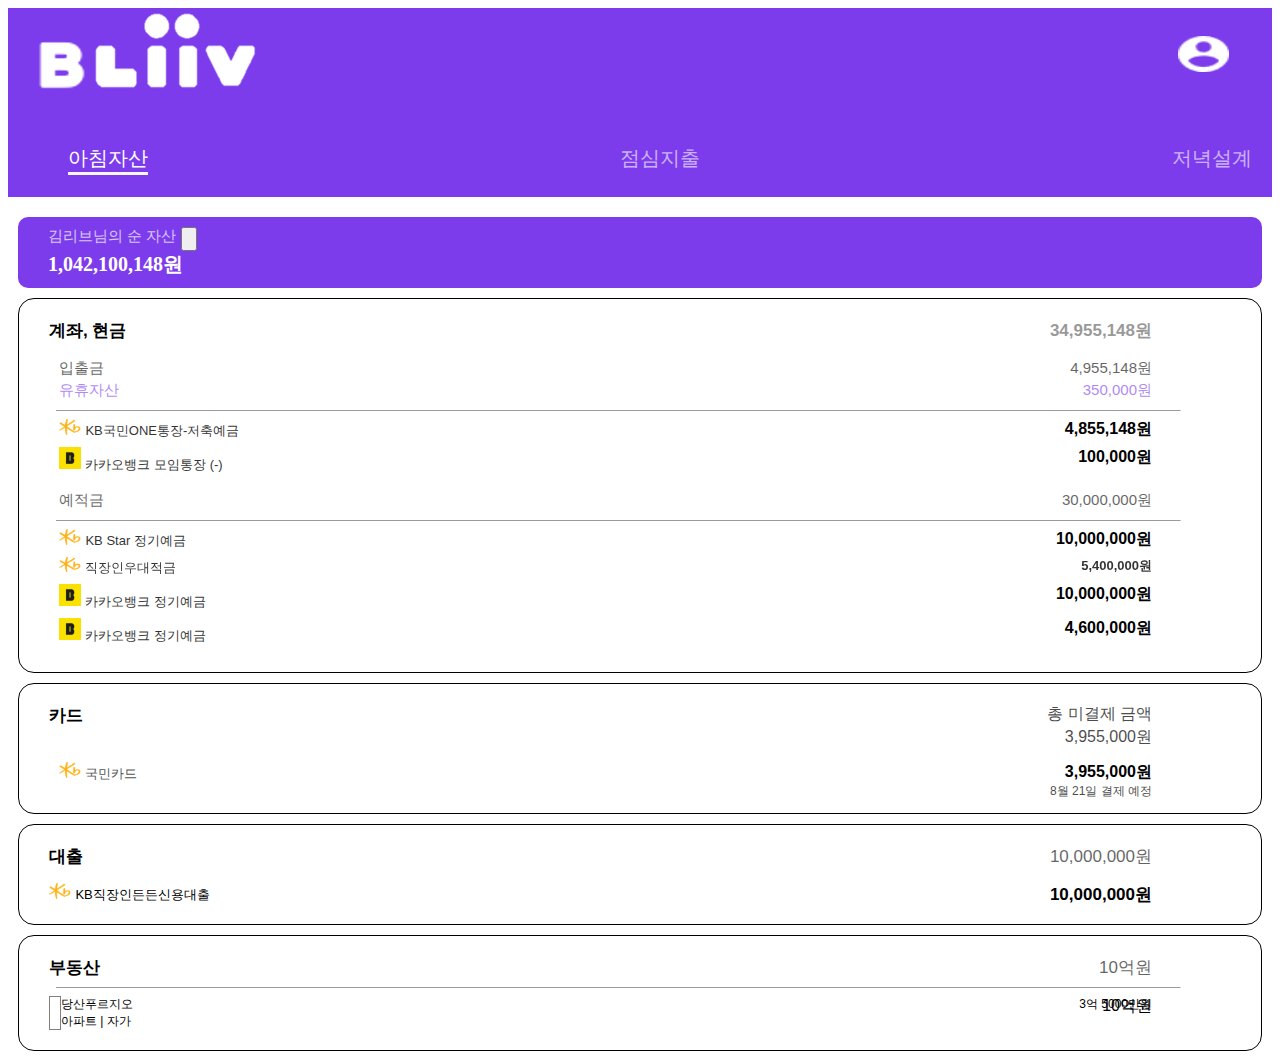
==== breakfast.html @ d86c900d "before mobile  adapt" ====
<!DOCTYPE html>
<html lang="kor">
  <head>
    <meta charset="UTF-8" />
    <meta name="viewport" content="width=device-width, initial-scale=1.0" />
    <link
      rel="stylesheet"
      href="https://use.fontawesome.com/releases/v5.14.0/css/all.css"
      integrity="sha384-HzLeBuhoNPvSl5KYnjx0BT+WB0QEEqLprO+NBkkk5gbc67FTaL7XIGa2w1L0Xbgc"
      crossorigin="anonymous"
    />
    <link rel="stylesheet" href="css/styles.css" />
    <link rel="stylesheet" href="css/breakfast.css" />
    <title>breakfast</title>
  </head>

  <body>
    <div class="statusplusnav">
      <div class="status-bar">
        <div class="status-bar__column">
          <a href="index.html">
            <img src="images/Believe_B.png" class="home__body-imgB" />
            <img src="images/Believe_Liiv.png" class="home__body-imgLiiv" />
          </a>
        </div>
        <div class="status-bar__column">
          <img src="images/people.png" class="home__body-people" />
        </div>
      </div>

      <div class="nav">
        <ul class="nav__list">
          <li class="nav__list-item1">
            <a href="breakfast.html" class="nav__list-link breakfastlink">
              아침자산</a
            >
          </li>
          <li class="nav__list-item2">
            <a href="lunch.html" class="nav__list-link lunchlink">점심지출</a>
          </li>
          <li class="nav__list-item3">
            <a href="dinner.html" class="nav__list-link dinnerlink">저녁설계</a>
          </li>
        </ul>
      </div>
    </div>

    <main class="breakfast">
      <div class="breakfast__body-content">
        <div class="breakfast__body-content-up">
          <div class="breakfast__body-content-text">김리브님의 순 자산</div>
          <button
            type="button"
            id="breakfast_button"
            onclick="breakfast_button_click()"
          >
            <script src="breakfast.js"></script>
            <i class="fas fa-sort-down"></i>
          </button>
        </div>
        <div class="breakfast__body-content-down">
          <div class="breakfast__body-content-money">
            <strong>1,042,100,148원</strong>
          </div>
        </div>
      </div>
    </main>

    <div class="contents">

      <div class="deposit">
        <div class="deposit-totalMoney">
          
          <div class="deposit-totalMoney1">
            <span class="deposit-korean1 d-k">계좌, 현금</span>
            <span class="deposit-money1 d-m">34,955,148원</span>
          </div>
          
          <div class="deposit-totalMoney2">
            <span class="deposit-korean2 d-k">입출금</span>
            <span class="deposit-money2 d-m">4,955,148원</span>
          </div>
          
          <div class="deposit-totalMoney3">
            <span class="deposit-korean3 d-k">유휴자산</span>
            <i class="fas fa-question-circle"></i>
            <span class="deposit-money3 d-m">350,000원</span>
          </div>

          <hr class="line_one">

          <div class="deposit-totalMoney4">
            <img src= "./images/kb.png" class= "totalMoney_kb">
            <span class="deposit-korean4 d-k d-kk">KB국민ONE통장-저축예금</span>
            <span class="deposit-money4 d-m">4,855,148원</span>
          </div>

          <div class="deposit-totalMoney5">
            <img src= "./images/kakaobank.png" class= "totalMoney_kakao">
            <span class="deposit-korean5 d-k d-kk">카카오뱅크 모임통장 (-)</span>
            <span class="deposit-money5 d-m">100,000원</span>
          </div>

          <div class="deposit-totalMoney6">
            <span class="deposit-korean6 d-k">예적금</span>
            <span class="deposit-money6 d-m">30,000,000원</span>
          </div>

          <hr class="line_one">

          <div class="deposit-totalMoney7">
            <img src= "./images/kb.png" class= "totalMoney_kb">
            <span class="deposit-korean7 d-k d-kk">KB Star 정기예금</span>
            <span class="deposit-money7 d-m">10,000,000원</span>
          </div>

          <div class="deposit-totalMoney8">
            <img src= "./images/kb.png" class= "totalMoney_kb">
            <span class="deposit-korean8 d-k d-kk">직장인우대적금<span>
            <span class="deposit-money8 d-m">5,400,000원</span>
          </div>

          <div class="deposit-totalMoney9">
            <img src= "./images/kakaobank.png" class= "totalMoney_kakao">
            <span class="deposit-korean9 d-k d-kk">카카오뱅크 정기예금</span>
            <span class="deposit-money9 d-m">10,000,000원</span>
          </div>

          <div class="deposit-totalMoney10">
            <img src= "./images/kakaobank.png" class= "totalMoney_kakao">
            <span class="deposit-korean10 d-k d-kk">카카오뱅크 정기예금</span>
            <span class="deposit-money10 d-m">4,600,000원</span>
          </div>
        </div>
      </div>

      <div class="card">
        <div class= "card-totalMoney">          
          <div class="card-totalMoney1">
            <div class= "card-totalName">
              <span class= "card-korean">카드</span>
              <span class= "card-totalKorean">총 미결제 금액</span>    
            </div>           
          </div>
          <div>
             <span class= "card-totalNumber">3,955,000원</span>
          </div>
        </div>
        
        <div class= "card-kb">
          <div class="card-totalMoney2">
            <div class= "card-kbcard">
              <img src= "./images/kb.png" class= "totalMoney_kb">
              <span class= "card-korean2">국민카드</span>
              <span class= "card-totalNumber2">3,955,000원</span>    
            </div>           
          </div>
          <div>
             <span class= "card-kbPurchase">8월 21일 결제 예정</span>             
          </div>
        </div>       
      </div>


      <div class="loan">
        <div class="loan-total">
          <span class="loanTotalKorean">          
          대출</span>
          <span class="loanTotalMoney">
            10,000,000원
          </span>
        </div>
        <div class=loan-item">
          <img src= "./images/kb.png" class= "totalMoney_kb">
          <span class="loanItemKorean">
            KB직장인든든신용대출
          </span>
          <span class="loanItemMoney">
            10,000,000원
          </span>
        </div>  
      </div>


      <div class="asset">
        <div class="asset-total">
          <span class="assetTotalKorean">          
          부동산</span>
          <span class="assetTotalMoney">
            10억원
          </span>
          <hr class="line_one">
        </div>
        <div class= "asset-detail">

          <div class="asset-image">
            <i class="far fa-building"></i>
          </div>
          <div class="asset-name">
           <span class="buildingName">당산푸르지오</span>
           <span class="buildingType">아파트 | 자가</span>
          </div>
          <div class= "asset-money">
            <span class="buildingPrice">10억원</span>            
            <span class="buildingUpDown">3억 5000만원</span>
          </div>

        </div>
      </div>
      <div class="car"></div>
    </div>
  </body>
</html>
---- css/styles.css ----
@import url("https://fonts.googleapis.com/css2?family=Open+Sans:wght@400;700&display=swap");
@import url("https://fonts.googleapis.com/css2?family=Gothic+A1:wght@300&display=swap");

@import "nav.css";
@import "nav-bar.css";

.bodymain {
  background-color: #7d3cec;
  display: inline-block;
  position: absolute;
  top: 30%;
  left: 45%;
}

.home__body {
  left: 30%;
  margin-bottom: 20px;
}

.home__body2 {
}

.home__body2 .home__body-text1 {
  margin-bottom: 10px;
}

.home__body2 .home__body-text1,
.home__body2 .home__body-text2 {
  color: inherit;
  text-decoration: none;
  font-size: 15px;
  color: rgb(255, 255, 255);
  padding-left: 30px;
  font-family: "Franklin Gothic Medium", "Arial Narrow", Arial, sans-serif;
}

.home__body .home__body-imgB {
  position: relative;
}

.home__body .home__body-imgLiiv {
  position: absolute;
  top: -20px;
  left: 82px;
}

.home__tail {
  position: fixed;
  bottom: 10%;
  left: 50%;
  display: flex;
}

.home__tail .home__tail-text {
  position: relative;
}

.home__tail .home__tail-image {
  position: absolute;
  left: 95px;
  font-size: 20px;
}

.home__tail .home__tail-text {
  color: rgb(255, 255, 255);
}

strong {
  font-weight: bold;
}
---- css/breakfast.css ----
.nav .nav__list-item2,
.nav .nav__list-item3 {
  opacity: 0.6;
}

.nav .nav__list-item1 {
  border-bottom: 3px solid #f7f7f7;
}

.breakfast {
  padding: 0px 10px;
}

.breakfast__body-content {
  margin-top: 20px;
  border-radius: 10px;
  padding: 10px 30px;
  background-color: #7d3cec;
  color: white;
}

.breakfast__body-content .breakfast__body-content-up {
  display: flex;
}

.breakfast__body-content .breakfast__body-content-text {
  font-family: "Franklin Gothic Medium", "Arial Narrow", Arial, sans-serif;
  font-size: 15px;
  opacity: 0.7;
  margin-right: 5px;
  margin-bottom: 5px;
}

.breakfast__body-content .breakfast__body-content-money {
  font-size: 20px;
}

.breakfast__body-content-up i {
  font-size: 15px;
  opacity: 0.7;
}

.breakfast .breakfast__body-content {
  margin-bottom: 10px;
}

.nav__list .nav__list-link {
  color: white;
  text-decoration: none;
}

.sort-down-button {
  background-color: #7d3cec;
  color: white;
}

/* 계좌, 현금 */

.deposit {
  font-family: "Franklin Gothic Medium", "Arial Narrow", Arial, sans-serif;
  padding: 20px 30px;
  margin: 10px;
  border-radius: 1em;
  border: 1px solid black;
}

.deposit-totalMoney .d-m {
  position: absolute;
  right: 10%;
}

.deposit-totalMoney1 {
  font-size: 17px;
  margin-bottom: 17px;
}

.deposit-totalMoney .deposit-korean1,
.deposit-money4,
.deposit-money5,
.deposit-money7,
.deposit-money8,
.deposit-money9,
.deposit-money10,
.card-totalNumber2 {
  font-weight: bold;
}

.deposit-totalMoney .deposit-money1 {
  opacity: 0.4;
  font-weight: bold;
}

.deposit-totalMoney2,
.deposit-totalMoney3,
.deposit-totalMoney4,
.deposit-totalMoney5,
.deposit-totalMoney6,
.deposit-totalMoney7,
.deposit-totalMoney8,
.deposit-totalMoney9,
.deposit-totalMoney10 {
  margin-left: 10px;
}

.deposit-totalMoney2,
.deposit-totalMoney3,
.deposit-totalMoney6 {
  font-size: 15px;
  opacity: 0.6;
}

.deposit-totalMoney3,
.deposit-totalMoney6 {
  margin-bottom: 10px;
}

.deposit-totalMoney2 {
  margin-bottom: 3px;
}

hr.line_one {
  width: 95%;
  border-bottom: 10px;
  text-align: center;
  margin-left: 7px;
}

.totalMoney_kb {
  width: 22px;
  height: auto;
}

.totalMoney_kakao {
  width: 22px;
  height: auto;
}

.deposit-totalMoney .d-kk {
  font-size: 13px;
  opacity: 0.8;
}

.deposit-totalMoney4,
.deposit-totalMoney7,
.deposit-totalMoney8,
.deposit-totalMoney9,
.deposit-totalMoney10 {
  margin-bottom: 7px;
}

.deposit-totalMoney5 {
  margin-bottom: 17px;
}

.deposit-totalMoney3 {
  color: #7d3cec;
}

/* 카드 */
.card {
  padding: 20px 30px;
  margin: 10px;
  border-radius: 1em;
  border: 1px solid black;
  font-family: "Franklin Gothic Medium", "Arial Narrow", Arial, sans-serif;
}

.card-totalMoney {
  margin-bottom: 35px;
}
.card-totalMoney .card-totalKorean,
.card-totalNumber {
  position: absolute;
  right: 10%;
  opacity: 0.7;
}

.card-totalNumber2,
.card-kbPurchase {
  position: absolute;
  right: 10%;
}

.card-kbPurchase {
  opacity: 0.7;
  font-size: 12px;
}

.card-korean {
  font-size: 17px;
  font-weight: bold;
}

.card-kbcard {
  margin-left: 10px;
}

.card-korean2 {
  font-size: 13px;
  opacity: 0.7;
}

.card-kb {
  margin-bottom: 10px;
}

/* 대출 */

.loan {
  padding: 20px 30px;
  margin: 10px;
  border-radius: 1em;
  border: 1px solid black;
  font-family: "Franklin Gothic Medium", "Arial Narrow", Arial, sans-serif;
}

.loanTotalKorean {
  font-size: 17px;
  font-weight: bold;
}

.loanTotalMoney {
  font-size: 17px;
  opacity: 0.6;
}

.loanTotalMoney,
.loanItemMoney {
  position: absolute;
  right: 10%;
}

.loan-total {
  padding-bottom: 15px;
}

.loanItemKorean {
  font-size: 13px;
}

.loanItemMoney {
  font-size: 17px;
  font-weight: bold;
}

/* 부동산 */
.asset {
  padding: 20px 30px;
  margin: 10px;
  border-radius: 1em;
  border: 1px solid black;
  font-family: "Franklin Gothic Medium", "Arial Narrow", Arial, sans-serif;
}

.assetTotalKorean {
  font-size: 17px;
  font-weight: bold;
}

.assetTotalMoney {
  position: absolute;
  right: 10%;
}

.assetTotalMoney {
  font-size: 17px;
  opacity: 0.6;
}

.asset-detail {
  display: flex;
}

.asset-image {
  padding: 5px;
  border: solid 0.5px gray;
  color: gray;
}

.buildingName,
.buildingType {
  font-size: 12px;
  display: flex;
}

.buildingPrice,
.buildingUpDown {
  position: absolute;
  right: 10%;
}

.buildingUpDown {
  font-size: 12px;
}
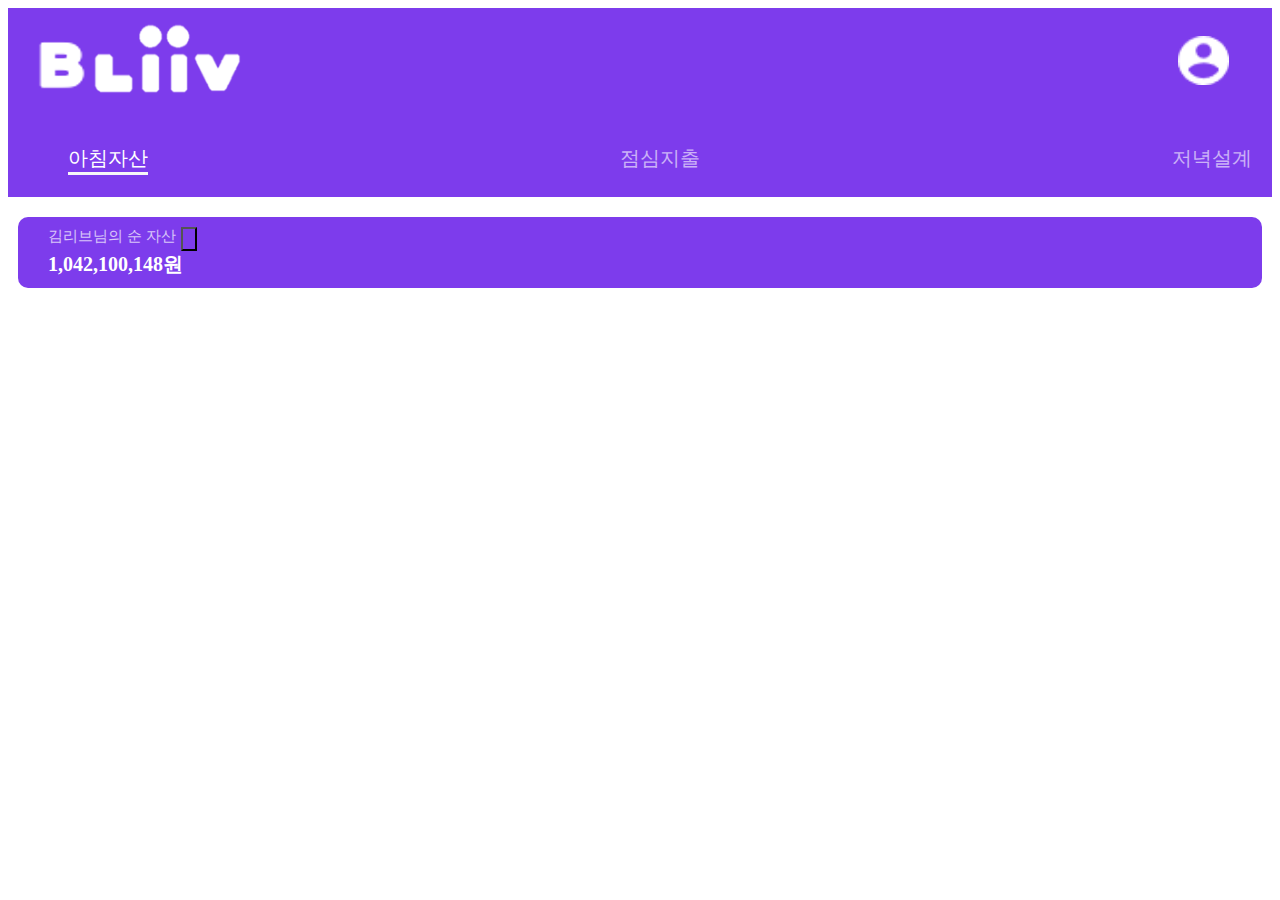
==== commit ecb25028: "2" ====
--- a/breakfast.html
+++ b/breakfast.html
@@ -50,6 +50,7 @@
         <div class="breakfast__body-content-up">
           <div class="breakfast__body-content-text">김리브님의 순 자산</div>
           <button
+            
             type="button"
             id="breakfast_button"
             onclick="breakfast_button_click()"
@@ -66,7 +67,7 @@
       </div>
     </main>
 
-    <div class="contents">
+    <div class="contents" style="display:none">
 
       <div class="deposit">
         <div class="deposit-totalMoney">
--- a/css/styles.css
+++ b/css/styles.css
@@ -9,7 +9,7 @@
   display: inline-block;
   position: absolute;
   top: 30%;
-  left: 45%;
+  left: 30%;
 }
 
 .home__body {
@@ -26,10 +26,9 @@
 
 .home__body2 .home__body-text1,
 .home__body2 .home__body-text2 {
-  color: inherit;
-  text-decoration: none;
   font-size: 15px;
   color: rgb(255, 255, 255);
+  text-decoration: none;
   padding-left: 30px;
   font-family: "Franklin Gothic Medium", "Arial Narrow", Arial, sans-serif;
 }
@@ -47,7 +46,7 @@
 .home__tail {
   position: fixed;
   bottom: 10%;
-  left: 50%;
+  left: 35%;
   display: flex;
 }
 
--- a/css/breakfast.css
+++ b/css/breakfast.css
@@ -47,6 +47,10 @@
 .nav__list .nav__list-link {
   color: white;
   text-decoration: none;
+}
+
+#breakfast_button {
+  background-color: #7d3cec;
 }
 
 .sort-down-button {
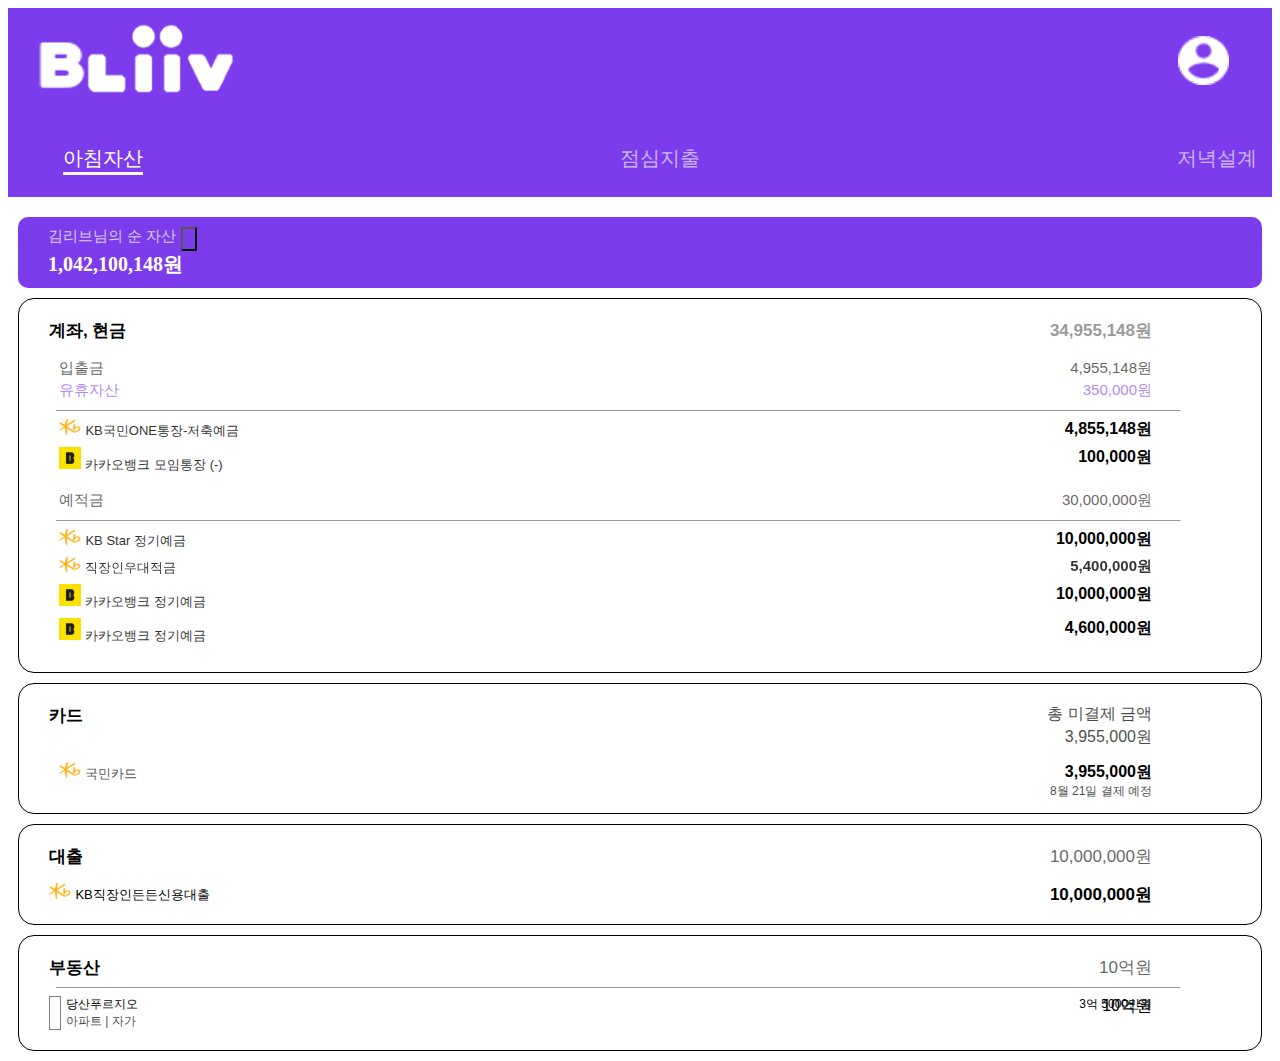
==== commit b4d76624: "1" ====
--- a/breakfast.html
+++ b/breakfast.html
@@ -67,8 +67,8 @@
       </div>
     </main>
 
-    <div class="contents" style="display:none">
-
+    <!--  <div class="contents" > style="display:none" -->
+    <div class="contents" >
       <div class="deposit">
         <div class="deposit-totalMoney">
           
--- a/css/breakfast.css
+++ b/css/breakfast.css
@@ -118,6 +118,11 @@
   margin-bottom: 10px;
 }
 
+.deposit-money8 {
+  font-size: 15px;
+  font-weight: bold;
+}
+
 .deposit-totalMoney2 {
   margin-bottom: 3px;
 }
@@ -264,9 +269,6 @@
 .assetTotalMoney {
   position: absolute;
   right: 10%;
-}
-
-.assetTotalMoney {
   font-size: 17px;
   opacity: 0.6;
 }
@@ -279,6 +281,7 @@
   padding: 5px;
   border: solid 0.5px gray;
   color: gray;
+  margin-right: 5px;
 }
 
 .buildingName,
@@ -296,3 +299,16 @@
 .buildingUpDown {
   font-size: 12px;
 }
+
+.buildingType {
+  opacity: 0.7;
+}
+
+.asset-money {
+  flex-direction: column;
+}
+
+.buildingPrice,
+.buildingUpDown {
+  display: flex;
+}
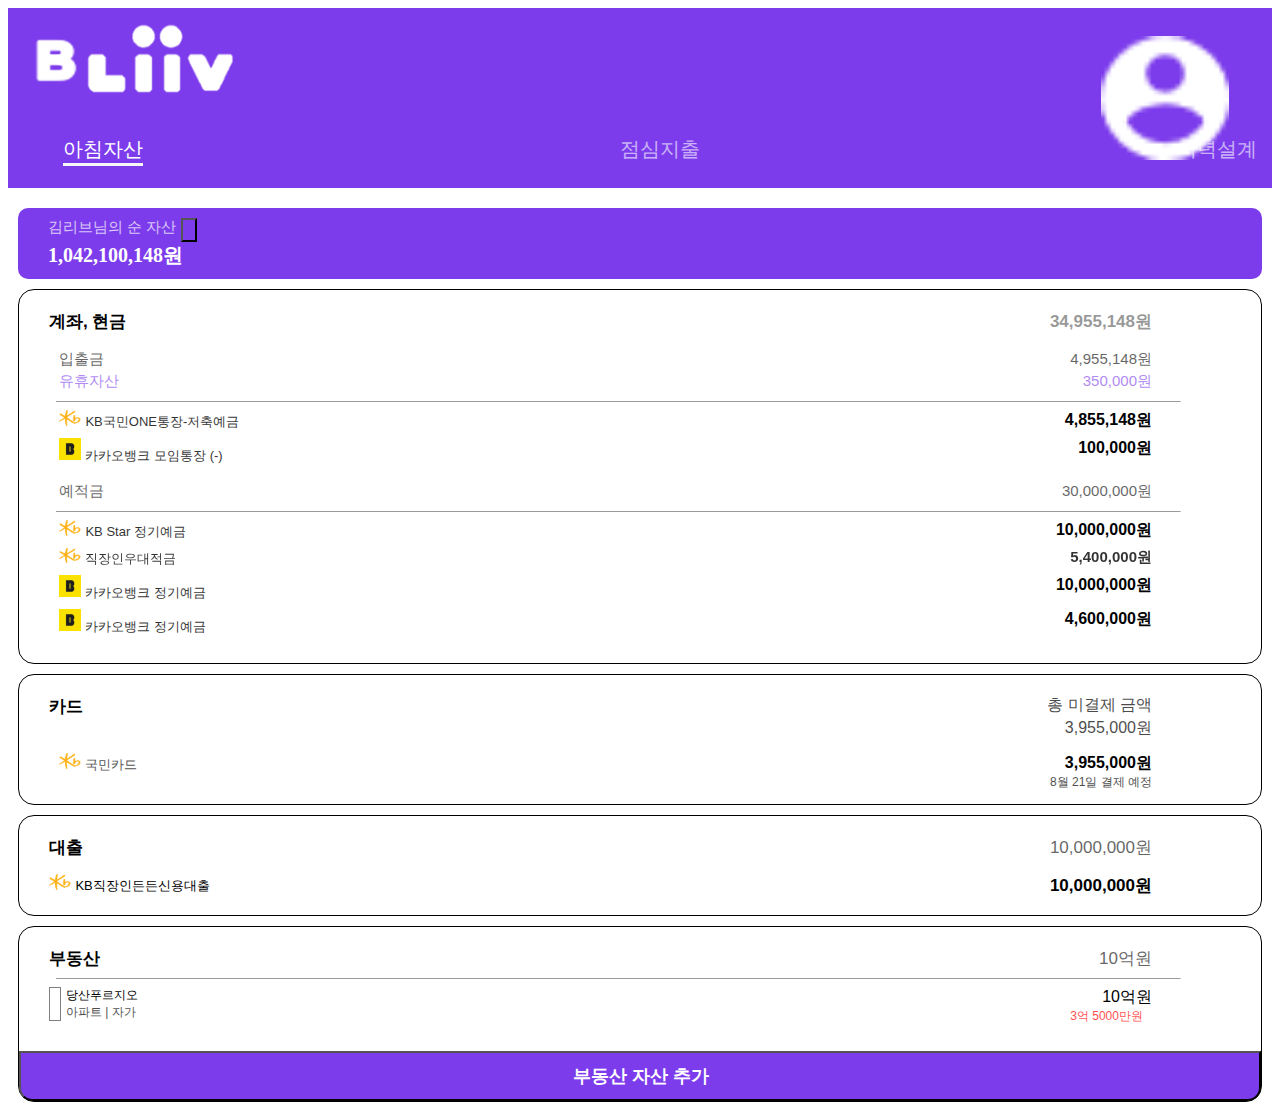
==== commit 27afdb6f: "fucking git conflict" ====
--- a/breakfast.html
+++ b/breakfast.html
@@ -2,7 +2,7 @@
 <html lang="kor">
   <head>
     <meta charset="UTF-8" />
-    <meta name="viewport" content="width=device-width, initial-scale=1.0" />
+    <meta name="viewport" content="width=device-width, initial-scale=1.0, user-scalable=no" />
     <link
       rel="stylesheet"
       href="https://use.fontawesome.com/releases/v5.14.0/css/all.css"
@@ -192,8 +192,8 @@
           </span>
           <hr class="line_one">
         </div>
+
         <div class= "asset-detail">
-
           <div class="asset-image">
             <i class="far fa-building"></i>
           </div>
@@ -202,12 +202,24 @@
            <span class="buildingType">아파트 | 자가</span>
           </div>
           <div class= "asset-money">
-            <span class="buildingPrice">10억원</span>            
-            <span class="buildingUpDown">3억 5000만원</span>
-          </div>
-
-        </div>
-      </div>
+            <span class="buildingPrice">10억원</span>    
+            <div class = "asset-money-detail">
+              <i class="fas fa-caret-up"></i>        
+              <span class="buildingUpDown">3억 5000만원</span>
+            </div>
+          </div>          
+        </div>
+
+        <div>
+          <button class="asset-plus-button">
+            <i class="fas fa-plus-circle"></i>
+             <span class ="asset-plus-button-name"> 부동산 자산 추가 </span>
+          </button>
+        </div>
+
+      </div>
+      
+      
       <div class="car"></div>
     </div>
   </body>
--- a/css/styles.css
+++ b/css/styles.css
@@ -9,7 +9,7 @@
   display: inline-block;
   position: absolute;
   top: 30%;
-  left: 30%;
+  left: 27%;
 }
 
 .home__body {
@@ -46,7 +46,7 @@
 .home__tail {
   position: fixed;
   bottom: 10%;
-  left: 35%;
+  left: 40%;
   display: flex;
 }
 
--- a/css/breakfast.css
+++ b/css/breakfast.css
@@ -254,11 +254,17 @@
 
 /* 부동산 */
 .asset {
-  padding: 20px 30px;
+  padding-top: 20px;
   margin: 10px;
   border-radius: 1em;
   border: 1px solid black;
   font-family: "Franklin Gothic Medium", "Arial Narrow", Arial, sans-serif;
+}
+
+.asset-total,
+.asset-detail {
+  padding-left: 30px;
+  padding-right: 30px;
 }
 
 .assetTotalKorean {
@@ -290,12 +296,6 @@
   display: flex;
 }
 
-.buildingPrice,
-.buildingUpDown {
-  position: absolute;
-  right: 10%;
-}
-
 .buildingUpDown {
   font-size: 12px;
 }
@@ -309,6 +309,48 @@
 }
 
 .buildingPrice,
-.buildingUpDown {
+.asset-money-detail {
   display: flex;
 }
+
+.asset-money {
+  position: absolute;
+  right: 10%;
+}
+
+.buildingUpDown,
+.fa-caret-up {
+  color: red;
+  opacity: 0.7;
+}
+
+.fa-caret-up {
+  margin-right: 3px;
+}
+
+.buildingPrice {
+  margin-left: 35px;
+}
+
+.asset-detail {
+  margin-bottom: 30px;
+}
+
+.asset-plus-button {
+  background-color: #7d3cec;
+  width: 100%;
+  height: 50px;
+  border-bottom-left-radius: 1em;
+  border-bottom-right-radius: 1em;
+}
+
+.asset-plus-button-name,
+.fa-plus-circle {
+  color: white;
+  font-size: 18px;
+  font-weight: bold;
+}
+
+.fa-plus-circle {
+  margin-right: 3px;
+}
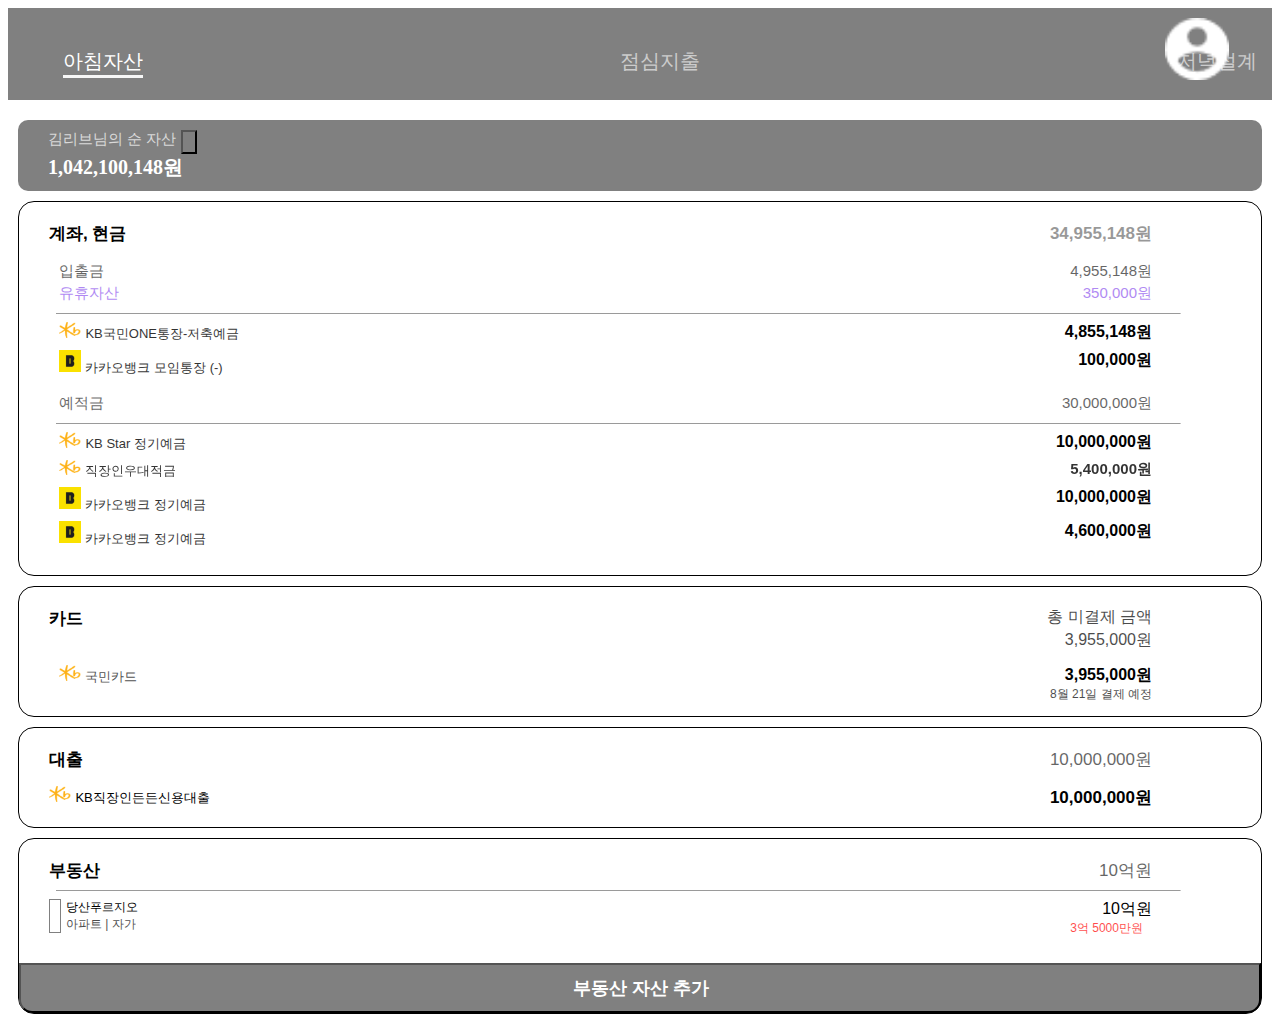
==== commit ff178a31: "ㄴ" ====
--- a/breakfast.html
+++ b/breakfast.html
@@ -19,8 +19,8 @@
       <div class="status-bar">
         <div class="status-bar__column">
           <a href="index.html">
-            <img src="images/Believe_B.png" class="home__body-imgB" />
-            <img src="images/Believe_Liiv.png" class="home__body-imgLiiv" />
+            <!-- <img src="images/Believe_B.png" class="home__body-imgB" />
+            <img src="images/Believe_Liiv.png" class="home__body-imgLiiv" /> -->
           </a>
         </div>
         <div class="status-bar__column">
--- a/css/styles.css
+++ b/css/styles.css
@@ -5,7 +5,7 @@
 @import "nav-bar.css";
 
 .bodymain {
-  background-color: #7d3cec;
+  background-color: gray;
   display: inline-block;
   position: absolute;
   top: 30%;
@@ -33,7 +33,7 @@
   font-family: "Franklin Gothic Medium", "Arial Narrow", Arial, sans-serif;
 }
 
-.home__body .home__body-imgB {
+/* .home__body .home__body-imgB {
   position: relative;
 }
 
@@ -41,7 +41,7 @@
   position: absolute;
   top: -20px;
   left: 82px;
-}
+} */
 
 .home__tail {
   position: fixed;
--- a/css/breakfast.css
+++ b/css/breakfast.css
@@ -15,7 +15,7 @@
   margin-top: 20px;
   border-radius: 10px;
   padding: 10px 30px;
-  background-color: #7d3cec;
+  background-color: gray;
   color: white;
 }
 
@@ -50,11 +50,11 @@
 }
 
 #breakfast_button {
-  background-color: #7d3cec;
+  background-color: gray;
 }
 
 .sort-down-button {
-  background-color: #7d3cec;
+  background-color: gray;
   color: white;
 }
 
@@ -337,7 +337,7 @@
 }
 
 .asset-plus-button {
-  background-color: #7d3cec;
+  background-color: gray;
   width: 100%;
   height: 50px;
   border-bottom-left-radius: 1em;
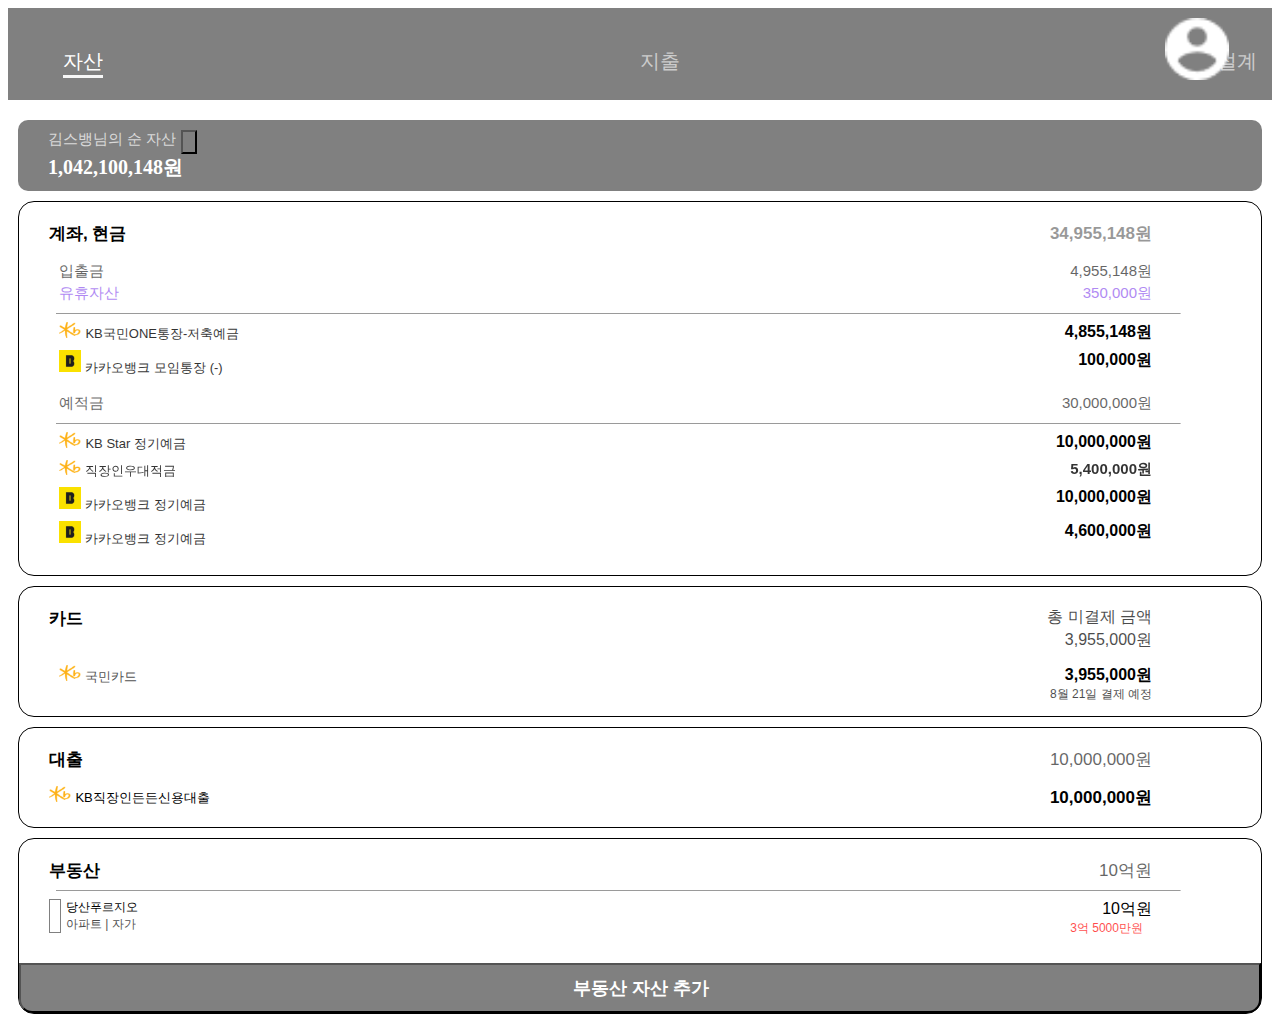
==== commit 4f514ea6: "dinner" ====
--- a/breakfast.html
+++ b/breakfast.html
@@ -32,14 +32,14 @@
         <ul class="nav__list">
           <li class="nav__list-item1">
             <a href="breakfast.html" class="nav__list-link breakfastlink">
-              아침자산</a
+              자산</a
             >
           </li>
           <li class="nav__list-item2">
-            <a href="lunch.html" class="nav__list-link lunchlink">점심지출</a>
+            <a href="lunch.html" class="nav__list-link lunchlink">지출</a>
           </li>
           <li class="nav__list-item3">
-            <a href="dinner.html" class="nav__list-link dinnerlink">저녁설계</a>
+            <a href="dinner.html" class="nav__list-link dinnerlink">설계</a>
           </li>
         </ul>
       </div>
@@ -48,7 +48,7 @@
     <main class="breakfast">
       <div class="breakfast__body-content">
         <div class="breakfast__body-content-up">
-          <div class="breakfast__body-content-text">김리브님의 순 자산</div>
+          <div class="breakfast__body-content-text">김스뱅님의 순 자산</div>
           <button
             
             type="button"
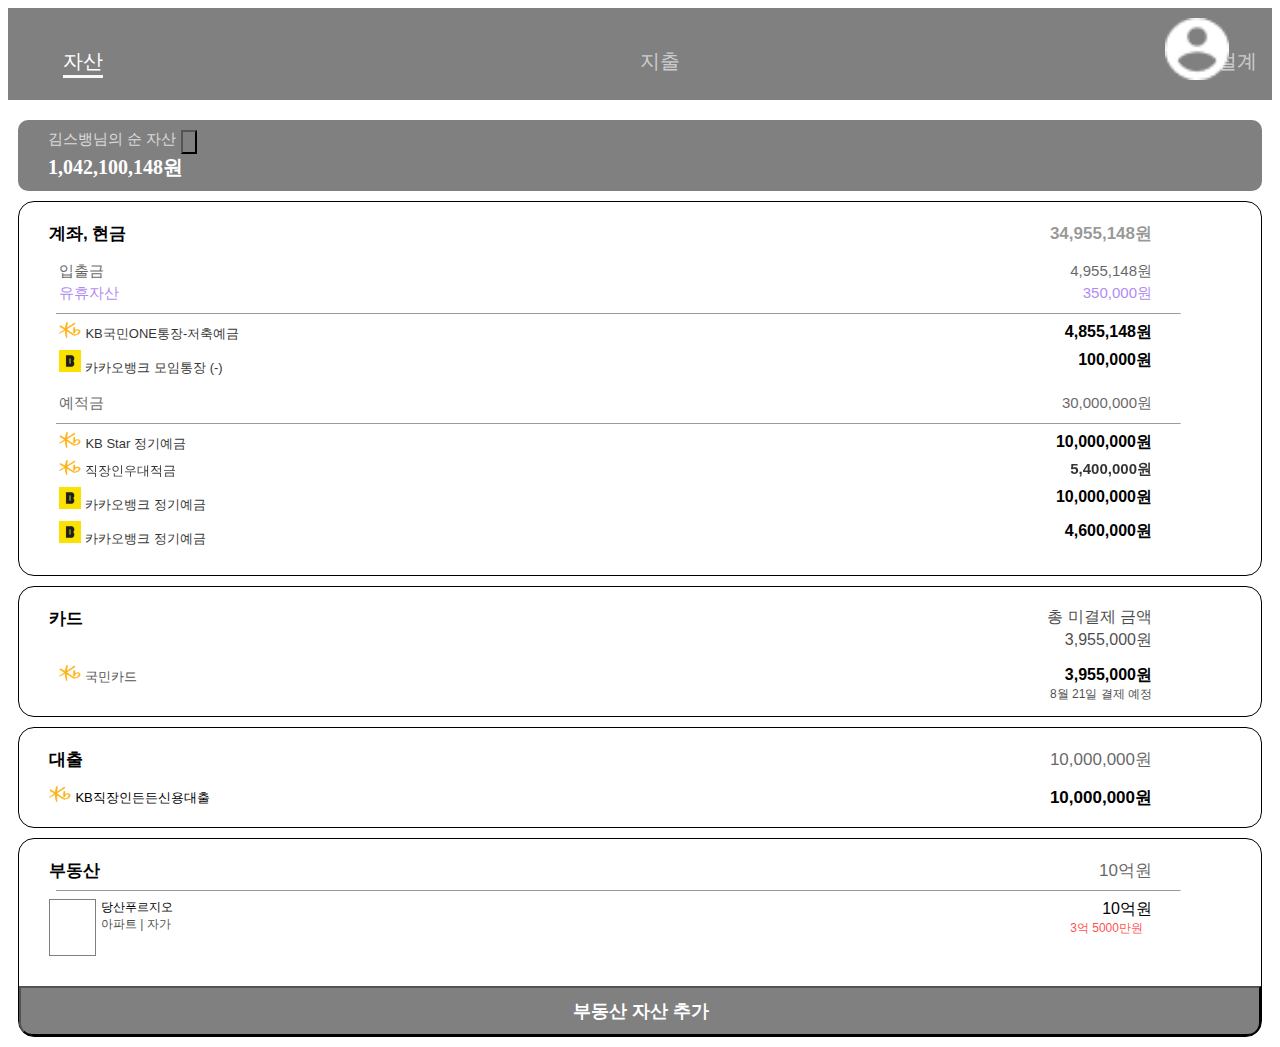
==== commit 203bac4a: "asset plus" ====
--- a/breakfast.html
+++ b/breakfast.html
@@ -209,14 +209,15 @@
             </div>
           </div>          
         </div>
-
+        <a href = "asset.html">
         <div>
           <button class="asset-plus-button">
             <i class="fas fa-plus-circle"></i>
+          
              <span class ="asset-plus-button-name"> 부동산 자산 추가 </span>
           </button>
         </div>
-
+      </a>
       </div>
       
       
--- a/css/styles.css
+++ b/css/styles.css
@@ -3,6 +3,7 @@
 
 @import "nav.css";
 @import "nav-bar.css";
+@import "asset.css";
 
 .bodymain {
   background-color: gray;
